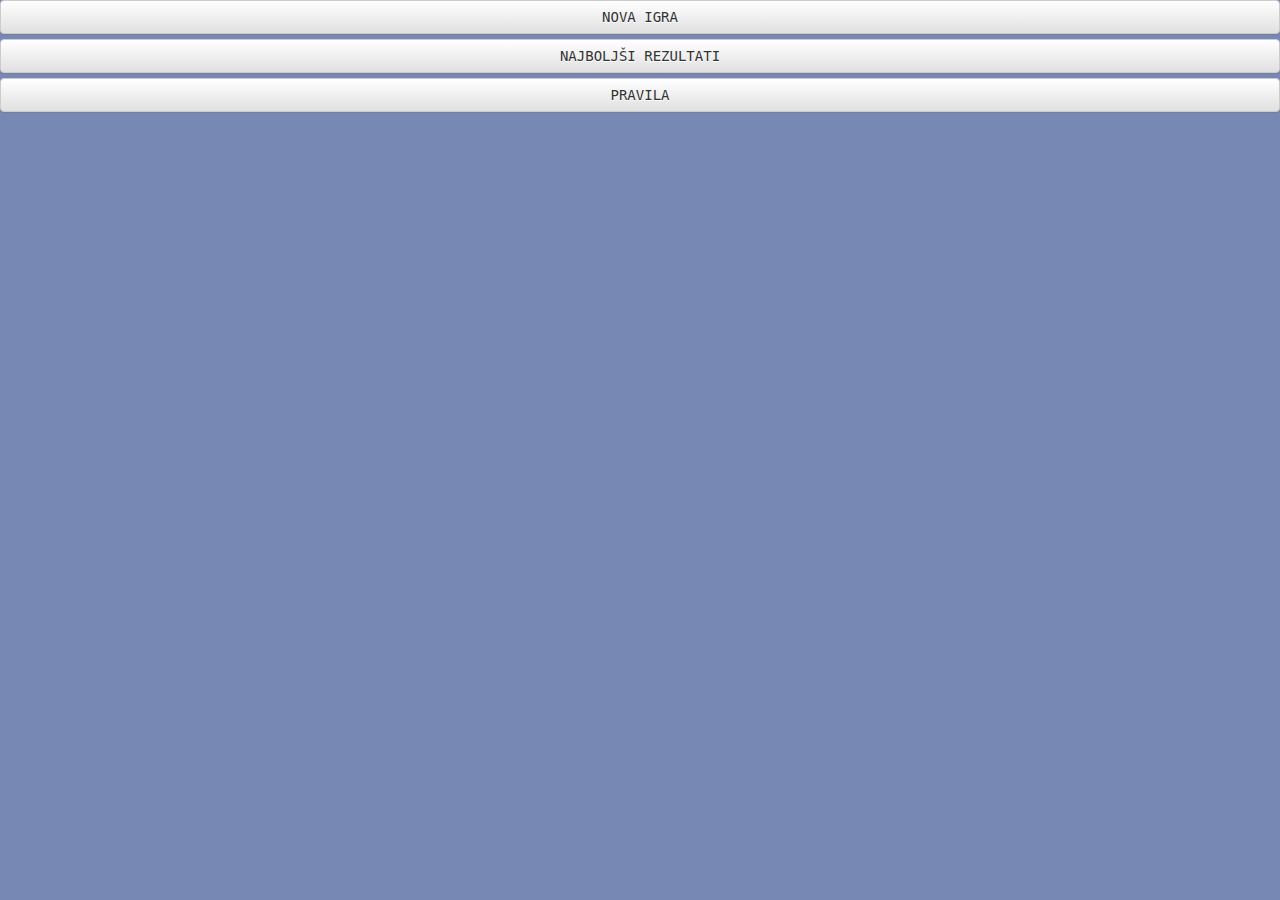
==== index.html @ bfde4b18 "zacetni commit" ====
<!doctype html>
<html class="no-js" lang="sl" ng-app="minesweeper">
    <head>
        <meta charset="utf-8">
        <meta http-equiv="x-ua-compatible" content="ie=edge">
        <title>Minolovec</title>
        <meta name="description" content="">
        <meta name="viewport" content="width=device-width, initial-scale=1">

        <link rel="apple-touch-icon" href="apple-touch-icon.png">
        <!-- Place favicon.ico in the root directory -->

        <link rel="stylesheet" href="css/normalize.css">
        <link rel="stylesheet" href="css/main.css">
        <script src="js/vendor/modernizr-2.8.3.min.js"></script>

        <link rel="stylesheet" href="css/vendor/bootstrap.min.css">
        <link rel="stylesheet" href="css/vendor/bootstrap-theme.min.css">
        <link rel="stylesheet" href="css/stylesheet.css">
    </head>
    <!-- nad povrsino aplikacije v FF in Chrome:
    - grabanje teksta ni mogoce
    - cursor je povsod DEFAULT, razen ce eksplicitno prepisan
    - desni klik onemogocen -->
    <body style="cursor: default;" class="neDaSeIzbratiTeksta" oncontextmenu="return false;">
        <!--[if lt IE 8]>
            <p class="browserupgrade">You are using an <strong>outdated</strong> browser. Please <a href="http://browsehappy.com/">upgrade your browser</a> to improve your experience.</p>
        <![endif]-->

        <!-- Add your site or application content here -->
        <div id="vsebina" ui-view></div>

        <script src="https://ajax.googleapis.com/ajax/libs/jquery/1.11.3/jquery.min.js"></script>
        <script>window.jQuery || document.write('<script src="js/vendor/jquery-1.11.3.min.js"><\/script>')</script>
        <script src="js/plugins.js"></script>
        <script src="js/main.js"></script>
        <script src="js/basic_functions.js"></script>

        <script src="js/vendor/angular.min.js"></script>
        <script src="js/vendor/angular-ui-router.min.js"></script>
        <script src="js/vendor/ui-bootstrap-tpls-0.14.3.min.js"></script>
        <!-- Google Analytics: change UA-XXXXX-X to be your site's ID. -->
        <script src="js/app.js"></script>
        <script src="js/controllers.js"></script>
        <script src="js/services.js"></script>
        <script src="js/factories.js"></script>
        <script src="js/directives.js"></script>
        <script>
            /* (function(b,o,i,l,e,r){b.GoogleAnalyticsObject=l;b[l]||(b[l]=
            function(){(b[l].q=b[l].q||[]).push(arguments)});b[l].l=+new Date;
            e=o.createElement(i);r=o.getElementsByTagName(i)[0];
            e.src='https://www.google-analytics.com/analytics.js';
            r.parentNode.insertBefore(e,r)}(window,document,'script','ga'));
            ga('create','UA-XXXXX-X','auto');ga('send','pageview'); */
        </script>
    </body>
</html>
---- css/main.css ----
/*! HTML5 Boilerplate v5.2.0 | MIT License | https://html5boilerplate.com/ */

/*
 * What follows is the result of much research on cross-browser styling.
 * Credit left inline and big thanks to Nicolas Gallagher, Jonathan Neal,
 * Kroc Camen, and the H5BP dev community and team.
 */

/* ==========================================================================
   Base styles: opinionated defaults
   ========================================================================== */

html {
    color: #222;
    font-size: 1em;
    line-height: 1.4;
}

/*
 * Remove text-shadow in selection highlight:
 * https://twitter.com/miketaylr/status/12228805301
 *
 * These selection rule sets have to be separate.
 * Customize the background color to match your design.
 */

::-moz-selection {
    background: #b3d4fc;
    text-shadow: none;
}

::selection {
    background: #b3d4fc;
    text-shadow: none;
}

/*
 * A better looking default horizontal rule
 */

hr {
    display: block;
    height: 1px;
    border: 0;
    border-top: 1px solid #ccc;
    margin: 1em 0;
    padding: 0;
}

/*
 * Remove the gap between audio, canvas, iframes,
 * images, videos and the bottom of their containers:
 * https://github.com/h5bp/html5-boilerplate/issues/440
 */

audio,
canvas,
iframe,
img,
svg,
video {
    vertical-align: middle;
}

/*
 * Remove default fieldset styles.
 */

fieldset {
    border: 0;
    margin: 0;
    padding: 0;
}

/*
 * Allow only vertical resizing of textareas.
 */

textarea {
    resize: vertical;
}

/* ==========================================================================
   Browser Upgrade Prompt
   ========================================================================== */

.browserupgrade {
    margin: 0.2em 0;
    background: #ccc;
    color: #000;
    padding: 0.2em 0;
}

/* ==========================================================================
   Author's custom styles
   ========================================================================== */

/* ==========================================================================
   Author's custom styles ZACETEK
   ========================================================================== */
.neDaSeIzbratiTeksta {
    -moz-user-select: none;
    -khtml-user-select: none;
    -webkit-user-select: none;
    -ms-user-select: none;
    user-select: none;
}

div#vsebina {
    font-family: "Lucida Console", Monaco, monospace;
    height: 100%;
    width: 100%;
    background-color: #7688B3;
}


.freespaceAtTheTop {
    height: 10px;
}

body, html {
    height: 100%; /* da otroci divi zasedajo celoted prostor */
    width: 100%;
}
/* ==========================================================================
   Author's custom styles KONEC
   ========================================================================== */

.nav, .pagination, .carousel, .panel-title a { cursor: pointer; }

/* ==========================================================================
   Helper classes
   ========================================================================== */

/*
 * Hide visually and from screen readers:
 */

.hidden {
    display: none !important;
}

/*
 * Hide only visually, but have it available for screen readers:
 * http://snook.ca/archives/html_and_css/hiding-content-for-accessibility
 */

.visuallyhidden {
    border: 0;
    clip: rect(0 0 0 0);
    height: 1px;
    margin: -1px;
    overflow: hidden;
    padding: 0;
    position: absolute;
    width: 1px;
}

/*
 * Extends the .visuallyhidden class to allow the element
 * to be focusable when navigated to via the keyboard:
 * https://www.drupal.org/node/897638
 */

.visuallyhidden.focusable:active,
.visuallyhidden.focusable:focus {
    clip: auto;
    height: auto;
    margin: 0;
    overflow: visible;
    position: static;
    width: auto;
}

/*
 * Hide visually and from screen readers, but maintain layout
 */

.invisible {
    visibility: hidden;
}

/*
 * Clearfix: contain floats
 *
 * For modern browsers
 * 1. The space content is one way to avoid an Opera bug when the
 *    `contenteditable` attribute is included anywhere else in the document.
 *    Otherwise it causes space to appear at the top and bottom of elements
 *    that receive the `clearfix` class.
 * 2. The use of `table` rather than `block` is only necessary if using
 *    `:before` to contain the top-margins of child elements.
 */

.clearfix:before,
.clearfix:after {
    content: " "; /* 1 */
    display: table; /* 2 */
}

.clearfix:after {
    clear: both;
}

/* ==========================================================================
   EXAMPLE Media Queries for Responsive Design.
   These examples override the primary ('mobile first') styles.
   Modify as content requires.
   ========================================================================== */

@media only screen and (min-width: 35em) {
    /* Style adjustments for viewports that meet the condition */
}

@media print,
       (-webkit-min-device-pixel-ratio: 1.25),
       (min-resolution: 1.25dppx),
       (min-resolution: 120dpi) {
    /* Style adjustments for high resolution devices */
}

/* ==========================================================================
   Print styles.
   Inlined to avoid the additional HTTP request:
   http://www.phpied.com/delay-loading-your-print-css/
   ========================================================================== */

@media print {
    *,
    *:before,
    *:after {
        background: transparent !important;
        color: #000 !important; /* Black prints faster:
                                   http://www.sanbeiji.com/archives/953 */
        box-shadow: none !important;
        text-shadow: none !important;
    }

    a,
    a:visited {
        text-decoration: underline;
    }

    a[href]:after {
        content: " (" attr(href) ")";
    }

    abbr[title]:after {
        content: " (" attr(title) ")";
    }

    /*
     * Don't show links that are fragment identifiers,
     * or use the `javascript:` pseudo protocol
     */

    a[href^="#"]:after,
    a[href^="javascript:"]:after {
        content: "";
    }

    pre,
    blockquote {
        border: 1px solid #999;
        page-break-inside: avoid;
    }

    /*
     * Printing Tables:
     * http://css-discuss.incutio.com/wiki/Printing_Tables
     */

    thead {
        display: table-header-group;
    }

    tr,
    img {
        page-break-inside: avoid;
    }

    img {
        max-width: 100% !important;
    }

    p,
    h2,
    h3 {
        orphans: 3;
        widows: 3;
    }

    h2,
    h3 {
        page-break-after: avoid;
    }
}
---- css/stylesheet.css ----
#content #minesweeper {
}

@-webkit-keyframes fadeIn {
    from { opacity: 0; }
      to { opacity: 1; }
}

@keyframes fadeIn {
    from { opacity: 0; }
      to { opacity: 1; }
}

.invisible {
	display:none;/*ne zavzame površine*/
}

#space {/*options ureja velikost tega*/
	margin:0 auto;
	background-color:#7688B3;
	width:1000px;
	height:550px;
	position:relative;
}
#top_wrapper {
	width:400px;
	margin:0 auto;
	height:80px;
	position:relative;
	background-color:#7688B3;
}
#bot_wrapper {
	margin:0 auto;
	border-color: black;
	border-style:solid;
	border-width: 2px 2px 2px 2px;
}

#go_back {cursor:pointer; position:absolute; right:0;top:0;width:300px;height:50px;background-color:#1F916B;}
#go_back:hover {background-color:black;color:white;font-weight:bold;}


#space_menu {background-color:grey;width:100%; height:100%; position:relative;
	-moz-transition: fadeIn 1s;
	-webkit-animation: fadeIn 1s;
	-ms-transition: fadeIn 1s;
	-o-transition: fadeIn 1s;
    animation: fadeIn 1s;/*prepiše go_back na nek način*/
}
#space_menu div { cursor:pointer; width:200px; height:25px; border-radius:25px; margin:0 auto;
background-color:darkgrey; padding: 10px 0 10px 0; position:absolute; left:400px;
}
#space_menu div:hover {background-color:#B5AD93;color:white;font-weight:bold;
 -moz-transition: all 1s;
	-webkit-transition: all 1s;
	-ms-transition: all 1s;
	-o-transition: all 1s;
	transition: all 1s;}
#space_menu #menu_play {top:100px;}
#space_menu #menu_highscores {top:200px;}
#space_menu #menu_options {top:300px;}
#space_menu #menu_exit {top:400px;}

#space_game {background-color: #7688B3;
		-moz-transition: fadeIn 1s;
	-webkit-animation: fadeIn 1s;
	-ms-transition: fadeIn 1s;
	-o-transition: fadeIn 1s;
    animation: fadeIn 1s;/*prepiše go_back na nek način*/
}
#minskoPolje {
/*background-color:#5D8AA8;*/
cursor:pointer;
text-align:center;
margin: 0 auto;
border: 3px solid black;
}
#minskoPolje.a {
border-collapse:separate;/*frej prostor vmes med kvadratki*/
border-spacing:2px;
}
#minskoPolje.b {
border-collapse:collapse;
border-spacing:0px;
}
#minskoPolje td {
font-family:Arial,sans-serif;
border:1px solid black;
height:35px;
width:35px;
min-height:25px;
min-width:25px;
line-height:25px;
text-align:center;
font-weight:bold;
font-size:120%;
    -moz-transition: background-color 0.5s;
	-webkit-transition: background-color 0.5s;
	-ms-transition: background-color 0.5s;
	-o-transition: background-color 0.5s;
	transition: background-color 0.5s;
}

.neodprtoPolje {background-color:#A1A1A1;}
.neodprtoPolje:hover {opacity:0.3;filter:alpha(opacity=30);}/*IE*/
.rumenaMina {background-color:#C9C9C9; background-image:url("../images/rumenaMina.png"); background-size:100% auto;}
.rdečaMina {background-color:#C9C9C9; background-image:url("../images/rdecaMina.png"); background-size:100% auto;}
.zastavica {background-color:#A1A1A1; background-image:url("../images/zastavica.png"); background-size:100% auto;}
.prekrižanaZastavica {opacity:0.85;background-color:#C9C9C9; background-image:url("../images/prekrizanaZastavica.png"); background-size:100% auto;}
.razred0 {background-color:#C9C9C9; color: transparent;}/*0 so transparentne, v nekaterih FF se vseeno lahko označijo*/
.razred1 {background-color:#C9C9C9; color: #677FCF;}
.razred2 {background-color:#C9C9C9; color: #34AD4A;}
.razred3 {background-color:#C9C9C9; color: #C94456;}
.razred4 {background-color:#C9C9C9; color: #1B48E0;}
.razred5 {background-color:#C9C9C9; color: #E09926;}
.razred6 {background-color:#C9C9C9; color: #15CED1;}
.razred7 {background-color:#C9C9C9; color: #D8DE64;}
.razred8 {background-color:#C9C9C9; color: #E890DB;}





div#top_wrapper {
	margin: 0 auto;
	height:100px;
	/*background-color:green;*/
}
div#top_innerwrapper {
	position:relative;
	margin: 0 auto;
	width:400px;
	height:100px;
	background-color:grey;
}

/*div#clock {
background-image:url("../pacman/images/Canvas_animation2.png"); background-size:100% auto;
}*/

div#mr_smiley.win {
background-image:url("../images/smileyWin.png"); background-size:100% auto;
}
div#mr_smiley.play {
background-image:url("../images/smileyPlay.png"); background-size:100% auto;
}
div#mr_smiley.defeat {
background-image:url("../images/smileyDefeat.png"); background-size:100% auto;
}
/*div#sound.mute {
background-image:url("../images/off.png"); background-size:60% auto; background-position:center;
}
div#sound.unmute {
background-image:url("../images/on.png"); background-size:60% auto; background-position:center;
}*/

div#timer {
	top:35px;
	font-family:"Segoe UI light","Segoe UI";
	/*background-color:blue;*/
position:absolute;
height:60px;
width:150px;
border-radius:20px;
color:white;
cursor:default;
color:white;
font-size:25px;
text-align:left;
}
div#counter {
	font-family:"Segoe UI light","Segoe UI";
	left:300px;
	top:25px;
position:absolute;
border-radius:20px;
height:50px;
width:80px;
color:white;
cursor:pointer;
color:white;
font-size:35px;
}

div#counter.deaktivirano{background-color:#828EAB;}
div#counter.deaktivirano:hover{background-color:#999CA3;}
div#counter.aktivirano{color:orange;}
div#counter.aktivirano:hover{background-color:#916691;}

div#clock {
position:absolute;
width:40px;
top:30px;
height:40px;
left:110px;
background-repeat:no-repeat;
}
div#mr_smiley:hover {
background-color:black;
}

div#mr_smiley {
	position:absolute;
	top:25px;
	left:180px;
width:40px;
height:40px;
border-radius:20px;/*da miška lahko pritisne le znotraj "kroga"*/
background-repeat:no-repeat;
cursor:pointer;
}
div#mr_smiley:hover {
background-color:black;
}

input[type="text"] {
width:50px;
text-align:center;
}


#submitScore{
 font-family:Verdana;
 font-size:14px;
 background:#A1A1A1;
 text-align:justify;
 width:350px;
 height:100px;
 margin: 0 auto;
 border-radius: 5px;
margin-top:125px;
padding:25px 25px 25px 25px;
}


#highscoresSelect {
position:relative;
margin:0 auto;
}

#highscoresFromDatabase {/*bolje to kot tabela*/
background-color:white;
border:1px solid black;
margin: 0 auto;
margin-top:30px;
text-align:center;
overflow:scroll;
height:485px;
width:600px;
}
#highscoresFromDatabase tr:hover {
background-color:#339966;
color:white;
}
#highscoresFromDatabase th {
font-size:1.2em;
text-align:center;
padding-top:7px;
padding-bottom:12px;
background-color:#A7C942;
color:white;
width:150px;
}
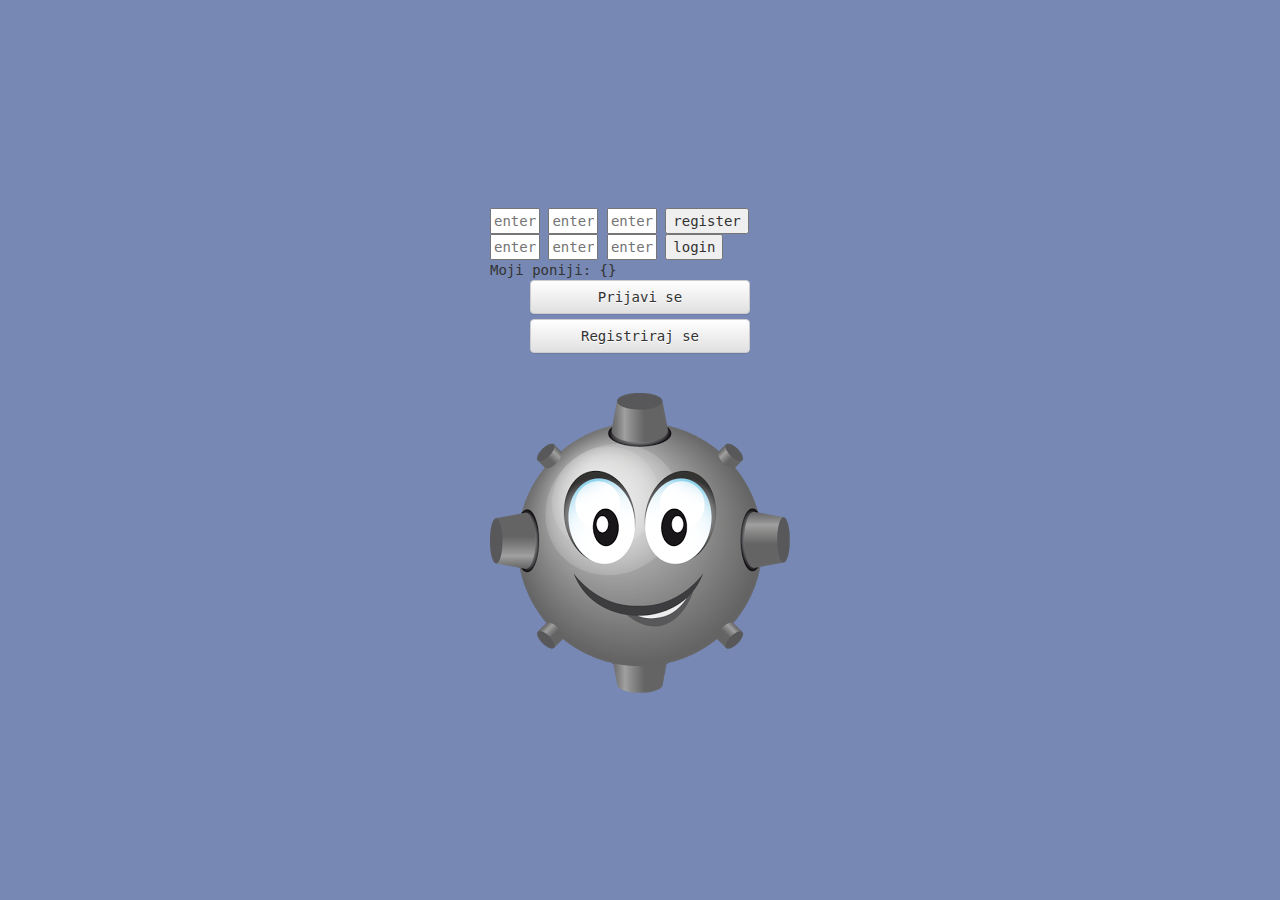
==== commit b0607320: "probavanje s cookieji, oblikovanje tabele v pogledu highscores" ====
--- a/index.html
+++ b/index.html
@@ -38,6 +38,7 @@
 
         <script src="js/vendor/angular.min.js"></script>
         <script src="js/vendor/angular-ui-router.min.js"></script>
+        <script src="js/vendor/angular-cookies.min.js"></script>
         <script src="js/vendor/ui-bootstrap-tpls-0.14.3.min.js"></script>
         <!-- Google Analytics: change UA-XXXXX-X to be your site's ID. -->
         <script src="js/app.js"></script>
--- a/css/main.css
+++ b/css/main.css
@@ -98,30 +98,64 @@
 /* ==========================================================================
    Author's custom styles ZACETEK
    ========================================================================== */
-.neDaSeIzbratiTeksta {
+
+body.neDaSeIzbratiTeksta {
     -moz-user-select: none;
     -khtml-user-select: none;
     -webkit-user-select: none;
     -ms-user-select: none;
     user-select: none;
+    background-color: #7688B3;
+}
+
+body, html {
+    height: 100%; /* da otroci divi zasedajo celoted prostor */
+    width: 100%;
 }
 
 div#vsebina {
     font-family: "Lucida Console", Monaco, monospace;
     height: 100%;
     width: 100%;
-    background-color: #7688B3;
-}
-
+
+    display: flex;
+    flex-direction: column;
+    align-items: center;
+    justify-content: center;
+
+    min-height: 500px;
+    min-width: 400px;
+}
 
 .freespaceAtTheTop {
     height: 10px;
 }
 
-body, html {
-    height: 100%; /* da otroci divi zasedajo celoted prostor */
+button.mojGumbMinolovec {
+    margin: 0 auto;
+    width: 25%;
+    min-width: 220px;
+}
+
+table#highscores {
+    background-color: white;
+    border: 1px solid white;
     width: 100%;
-}
+    text-align: center;
+    margin: 0 auto;
+}
+
+table#highscores th {
+    border: 1px solid white;
+    font-size: 1.2em;
+    text-align: center;
+    padding-top: 7px;
+    padding-bottom: 12px;
+    background-color: rgb(123, 175, 43);
+    color:white;
+}
+
+
 /* ==========================================================================
    Author's custom styles KONEC
    ========================================================================== */
--- a/css/stylesheet.css
+++ b/css/stylesheet.css
@@ -166,7 +166,7 @@
 cursor:default;
 color:white;
 font-size:25px;
-text-align:left;
+text-align:center;
 }
 div#counter {
 	font-family:"Segoe UI light","Segoe UI";
@@ -178,6 +178,7 @@
 width:80px;
 color:white;
 cursor:pointer;
+text-align: center;
 color:white;
 font-size:35px;
 }
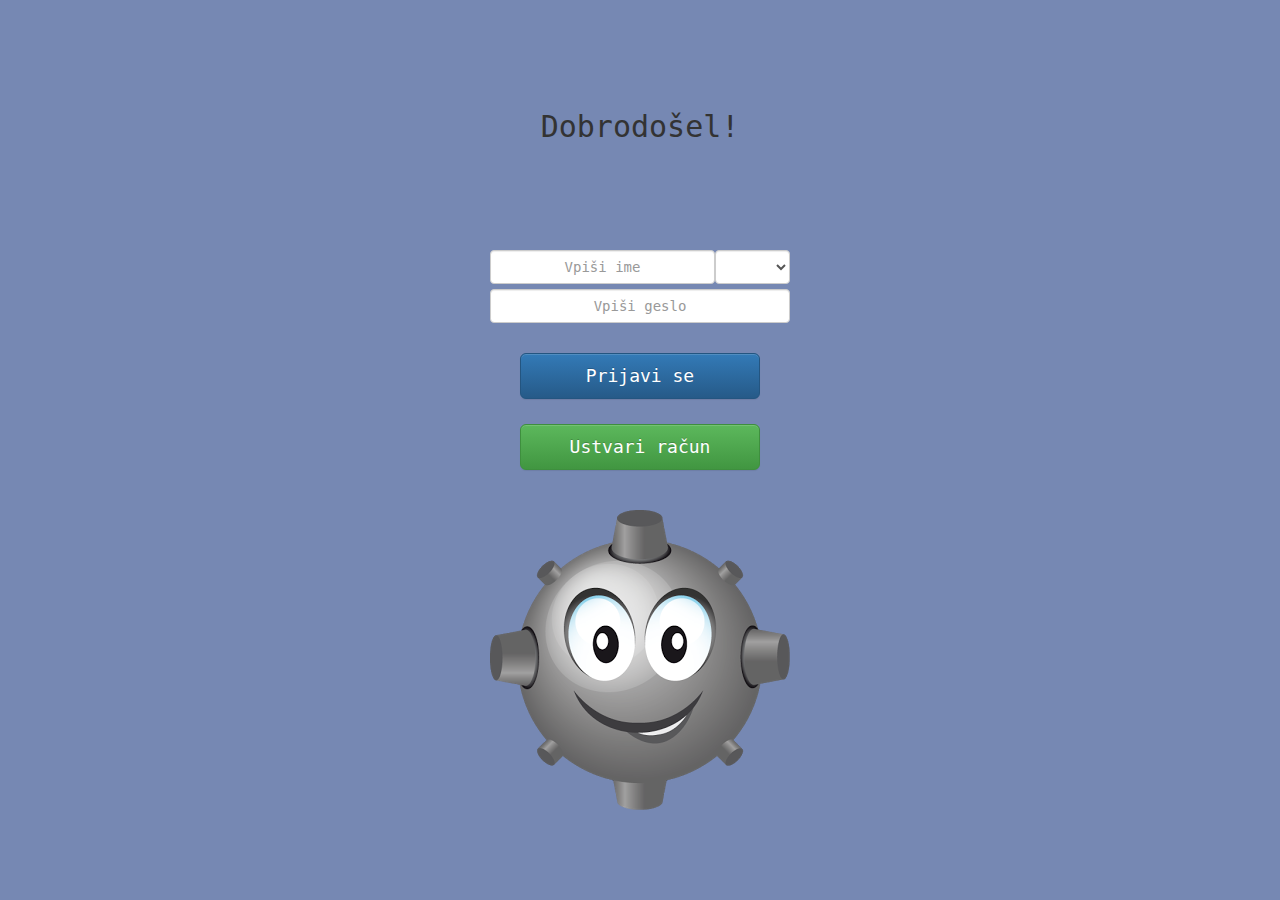
==== commit faa25be4: "verzija iz zagovora aplikacije" ====
--- a/index.html
+++ b/index.html
@@ -44,8 +44,6 @@
         <script src="js/app.js"></script>
         <script src="js/controllers.js"></script>
         <script src="js/services.js"></script>
-        <script src="js/factories.js"></script>
-        <script src="js/directives.js"></script>
         <script>
             /* (function(b,o,i,l,e,r){b.GoogleAnalyticsObject=l;b[l]||(b[l]=
             function(){(b[l].q=b[l].q||[]).push(arguments)});b[l].l=+new Date;
--- a/css/main.css
+++ b/css/main.css
@@ -117,24 +117,42 @@
     font-family: "Lucida Console", Monaco, monospace;
     height: 100%;
     width: 100%;
-
+}
+
+div.centriranje {
+
+    height: 100%;
+    width: 100%;
     display: flex;
     flex-direction: column;
     align-items: center;
     justify-content: center;
 
-    min-height: 500px;
+    min-height: 800px;
     min-width: 400px;
 }
 
 .freespaceAtTheTop {
     height: 10px;
+}
+
+.mejaZgorajSpodaj {
+    margin: 5px 0;
+}
+
+button.izbiraTezavnosti {
+    display: inline-block;
+    float:left;
+    width: 25%;
+    background-color: rgb(201, 201, 201);
+    border-radius: 15px;
+    border: 1px solid black;
 }
 
 button.mojGumbMinolovec {
     margin: 0 auto;
     width: 25%;
-    min-width: 220px;
+    min-width: 240px;
 }
 
 table#highscores {
--- a/css/stylesheet.css
+++ b/css/stylesheet.css
@@ -183,10 +183,10 @@
 font-size:35px;
 }
 
-div#counter.deaktivirano{background-color:#828EAB;}
+/*div#counter.deaktivirano{background-color:#828EAB;}
 div#counter.deaktivirano:hover{background-color:#999CA3;}
 div#counter.aktivirano{color:orange;}
-div#counter.aktivirano:hover{background-color:#916691;}
+div#counter.aktivirano:hover{background-color:#916691;}*/
 
 div#clock {
 position:absolute;
